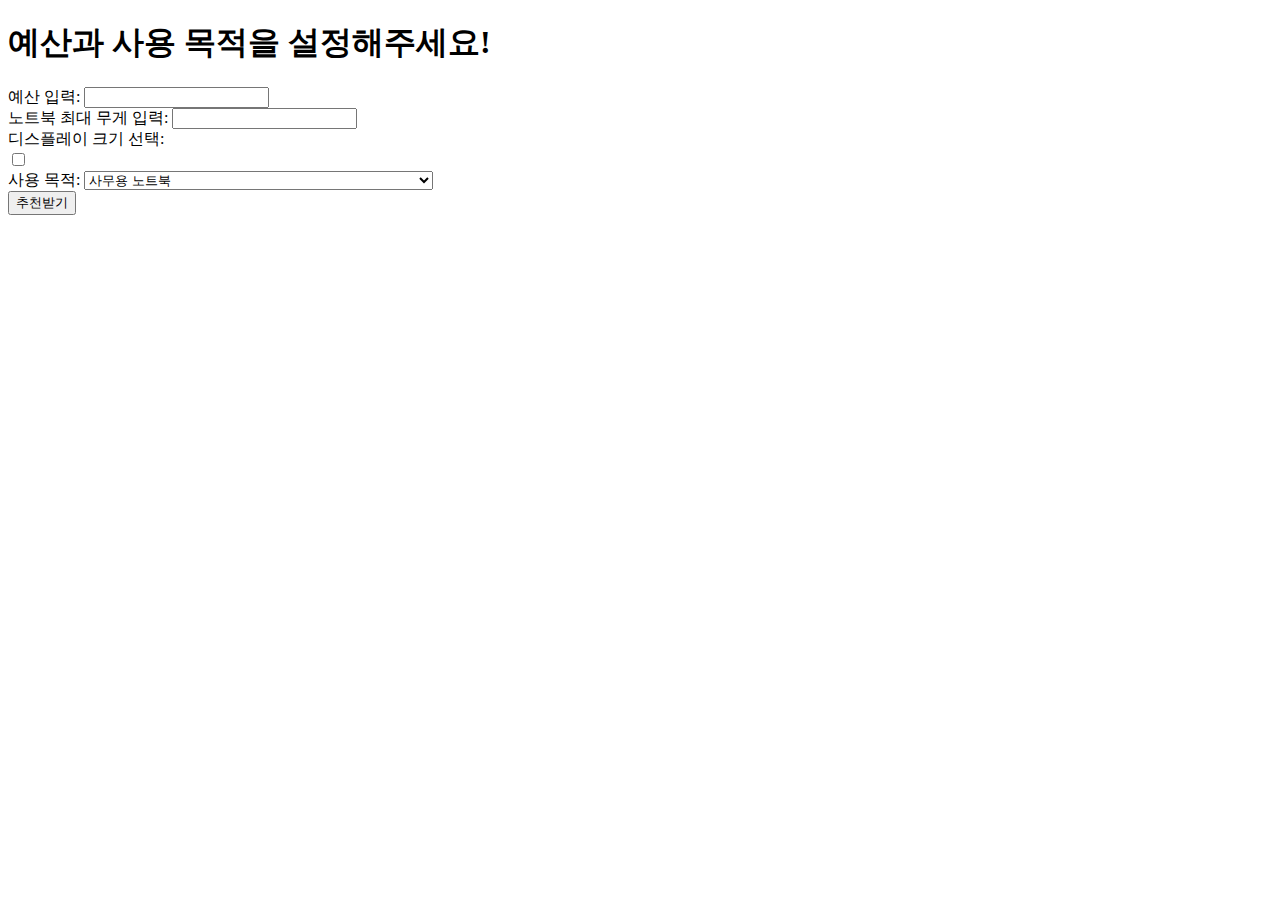
==== LaptopGG/src/main/resources/templates/recommendation-form.html @ fee34ae1 "Fix: fix recommendation logic" ====
<!DOCTYPE html>
<html lang="ko" xmlns:th="http://www.thymeleaf.org">
<head>
    <meta charset="UTF-8">
    <meta name="viewport" content="width=device-width, initial-scale=1.0">
    <title>LAPTOP.GG</title>
    <link rel="stylesheet" th:href="@{/styles.css}">
</head>
<body>
<div class="container">
    <h1>예산과 사용 목적을 설정해주세요!</h1>
    <form th:action="@{/recommends}" th:object="${laptopRecommendationRequest}" method="post">
        <div class="form-group">
            <div class="label-input-group">
                <label for="budget">예산 입력: </label>
                <input type="text" id="budget" th:field="*{budget}">
            </div>
        </div>
        <div class="form-group">
            <div class="label-input-group">
                <label for="weight">노트북 최대 무게 입력: </label>
                <input type="text" id="weight" th:field="*{weight}">
            </div>
        </div>

        <!-- 디스플레이 크기 선택 (체크박스) -->
        <div class="form-group">
            <label>디스플레이 크기 선택:</label>
            <div class="checkbox-group">
                <div class="checkbox-scrollable">
                    <!-- displaySizeList를 반복하여 체크박스를 생성 -->
                    <div th:each="displaySize : ${displaySizeList}" class="checkbox-item">
                        <input type="checkbox" th:id="${'displaySize_' + displaySize}" th:field="*{displaySize}" th:value="${displaySize}" />
                        <label th:for="${'displaySize_' + displaySize}" th:text="${displaySize + '인치'}"></label>
                    </div>
                </div>
            </div>
        </div>


        <!-- 목적 선택 (PurposeDetail) -->
        <div class="form-group">
            <div class="label-input-group">
                <label for="purpose">사용 목적:</label>
                <select id="purpose" name="purpose" th:field="*{purpose}">
                    <option value="OFFICE">사무용 노트북</option>
                    <option value="OFFICE_LOL">사무용 + 롤(저사양게임) 노트북</option>
                    <option value="LIGHT_OFFICE">가벼운 사무용 노트북</option>
                    <option value="CREATOR">영상편집용 노트북</option>
                    <option value="LIGHT_GAMING">무게가 가벼운 게이밍 노트북</option>
                    <option value="MAINSTREAM_GAMING">메이플, 롤, 발로란트, 로아 등 주요 온라인 게임용 노트북</option>
                    <option value="HEAVY_GAMING">AAA, 스팀게임 용 고사양 노트북</option>
                </select>
            </div>
        </div>

        <!-- 제출 버튼 -->
        <div class="form-group">
            <button type="submit">추천받기</button>
        </div>
    </form>
</div>
</body>
</html>
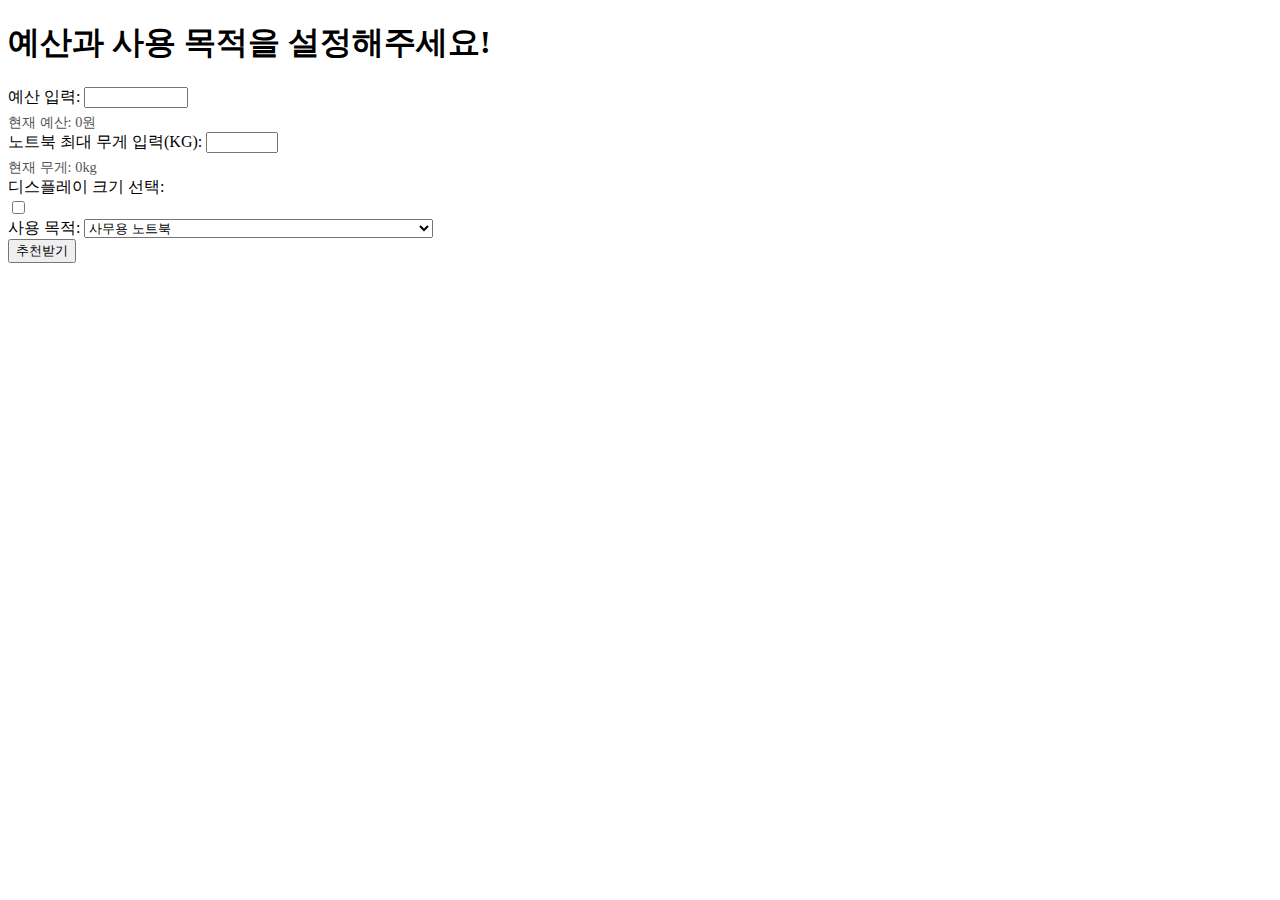
==== commit 13e5ae89: "Style: add formating code to input tag of budget and weight" ====
--- a/LaptopGG/src/main/resources/templates/recommendation-form.html
+++ b/LaptopGG/src/main/resources/templates/recommendation-form.html
@@ -1,64 +1,104 @@
-<!DOCTYPE html>
-<html lang="ko" xmlns:th="http://www.thymeleaf.org">
-<head>
-    <meta charset="UTF-8">
-    <meta name="viewport" content="width=device-width, initial-scale=1.0">
-    <title>LAPTOP.GG</title>
-    <link rel="stylesheet" th:href="@{/styles.css}">
-</head>
-<body>
-<div class="container">
-    <h1>예산과 사용 목적을 설정해주세요!</h1>
-    <form th:action="@{/recommends}" th:object="${laptopRecommendationRequest}" method="post">
-        <div class="form-group">
-            <div class="label-input-group">
-                <label for="budget">예산 입력: </label>
-                <input type="text" id="budget" th:field="*{budget}">
-            </div>
-        </div>
-        <div class="form-group">
-            <div class="label-input-group">
-                <label for="weight">노트북 최대 무게 입력: </label>
-                <input type="text" id="weight" th:field="*{weight}">
-            </div>
-        </div>
-
-        <!-- 디스플레이 크기 선택 (체크박스) -->
-        <div class="form-group">
-            <label>디스플레이 크기 선택:</label>
-            <div class="checkbox-group">
-                <div class="checkbox-scrollable">
-                    <!-- displaySizeList를 반복하여 체크박스를 생성 -->
-                    <div th:each="displaySize : ${displaySizeList}" class="checkbox-item">
-                        <input type="checkbox" th:id="${'displaySize_' + displaySize}" th:field="*{displaySize}" th:value="${displaySize}" />
-                        <label th:for="${'displaySize_' + displaySize}" th:text="${displaySize + '인치'}"></label>
-                    </div>
-                </div>
-            </div>
-        </div>
-
-
-        <!-- 목적 선택 (PurposeDetail) -->
-        <div class="form-group">
-            <div class="label-input-group">
-                <label for="purpose">사용 목적:</label>
-                <select id="purpose" name="purpose" th:field="*{purpose}">
-                    <option value="OFFICE">사무용 노트북</option>
-                    <option value="OFFICE_LOL">사무용 + 롤(저사양게임) 노트북</option>
-                    <option value="LIGHT_OFFICE">가벼운 사무용 노트북</option>
-                    <option value="CREATOR">영상편집용 노트북</option>
-                    <option value="LIGHT_GAMING">무게가 가벼운 게이밍 노트북</option>
-                    <option value="MAINSTREAM_GAMING">메이플, 롤, 발로란트, 로아 등 주요 온라인 게임용 노트북</option>
-                    <option value="HEAVY_GAMING">AAA, 스팀게임 용 고사양 노트북</option>
-                </select>
-            </div>
-        </div>
-
-        <!-- 제출 버튼 -->
-        <div class="form-group">
-            <button type="submit">추천받기</button>
-        </div>
-    </form>
-</div>
-</body>
-</html>
+<!DOCTYPE html>
+<html lang="ko" xmlns:th="http://www.thymeleaf.org">
+<head>
+    <meta charset="UTF-8">
+    <meta name="viewport" content="width=device-width, initial-scale=1.0">
+    <title>LAPTOP.GG</title>
+    <link rel="stylesheet" th:href="@{/styles.css}">
+</head>
+<body>
+<div class="container">
+    <h1>예산과 사용 목적을 설정해주세요!</h1>
+    <form th:action="@{/recommends}" th:object="${laptopRecommendationRequest}" method="post">
+        <div class="form-group">
+            <div class="label-input-group">
+                <label for="budget">예산 입력: </label>
+                <input type="number" min="0" max="10000000" step="100000" id="budget" th:field="*{budget}" oninput="updateBudgetDisplay()">
+                <!-- 현재 예산 표시 -->
+                <div id="budgetDisplay" style="margin-top: 5px; font-size: 0.9em; color: #555;">
+                    현재 예산: 0원
+                </div>
+            </div>
+        </div>
+        <div class="form-group">
+            <div class="label-input-group">
+                <label for="weight">노트북 최대 무게 입력(KG): </label>
+                <input type="number" min="0" max="10" step="0.1" id="weight" th:field="*{weight}" oninput="updateWeightDisplay()">
+                <!-- 현재 무게 표시 -->
+                <div id="weightDisplay" style="margin-top: 5px; font-size: 0.9em; color: #555;">
+                    현재 무게: 1.0kg
+                </div>
+            </div>
+        </div>
+
+        <!-- 디스플레이 크기 선택 (체크박스) -->
+        <div class="form-group">
+            <label>디스플레이 크기 선택:</label>
+            <div class="checkbox-group">
+                <div class="checkbox-scrollable">
+                    <!-- displaySizeList를 반복하여 체크박스를 생성 -->
+                    <div th:each="displaySize : ${displaySizeList}" class="checkbox-item">
+                        <input type="checkbox" th:id="${'displaySize_' + displaySize}" th:field="*{displaySize}" th:value="${displaySize}" />
+                        <label th:for="${'displaySize_' + displaySize}" th:text="${displaySize + '인치'}"></label>
+                    </div>
+                </div>
+            </div>
+        </div>
+
+
+        <!-- 목적 선택 (PurposeDetail) -->
+        <div class="form-group">
+            <div class="label-input-group">
+                <label for="purpose">사용 목적:</label>
+                <select id="purpose" name="purpose" th:field="*{purpose}">
+                    <option value="OFFICE">사무용 노트북</option>
+                    <option value="OFFICE_LOL">사무용 + 롤(저사양게임) 노트북</option>
+                    <option value="LIGHT_OFFICE">가벼운 사무용 노트북</option>
+                    <option value="CREATOR">영상편집용 노트북</option>
+                    <option value="LIGHT_GAMING">무게가 가벼운 게이밍 노트북</option>
+                    <option value="MAINSTREAM_GAMING">메이플, 롤, 발로란트, 로아 등 주요 온라인 게임용 노트북</option>
+                    <option value="HEAVY_GAMING">AAA, 스팀게임 용 고사양 노트북</option>
+                </select>
+            </div>
+        </div>
+
+        <!-- 제출 버튼 -->
+        <div class="form-group">
+            <button type="submit">추천받기</button>
+        </div>
+    </form>
+</div>
+</body>
+<script>
+    function updateBudgetDisplay() {
+        const budgetInput = document.getElementById('budget');
+        const budgetDisplay = document.getElementById('budgetDisplay');
+        const value = budgetInput.value;
+
+        if (!isNaN(value) && value !== '') {
+            // 숫자를 쉼표로 포맷하고 텍스트 업데이트
+            budgetDisplay.textContent = `현재 예산: ${Number(value).toLocaleString()}원`;
+        } else {
+            budgetDisplay.textContent = '현재 예산: 0원';
+        }
+    }
+
+    function updateWeightDisplay() {
+        const weightInput = document.getElementById('weight');
+        const weightDisplay = document.getElementById('weightDisplay');
+        const value = weightInput.value;
+
+        if (!isNaN(value) && value !== '') {
+            weightDisplay.textContent = `현재 무게: ${value}kg`;
+        } else {
+            weightDisplay.textContent = '현재 무게: 0kg';
+        }
+    }
+
+    // 페이지 로드 시 초기화
+    document.addEventListener('DOMContentLoaded', () => {
+        updateBudgetDisplay();
+        updateWeightDisplay();
+    });
+</script>
+</html>
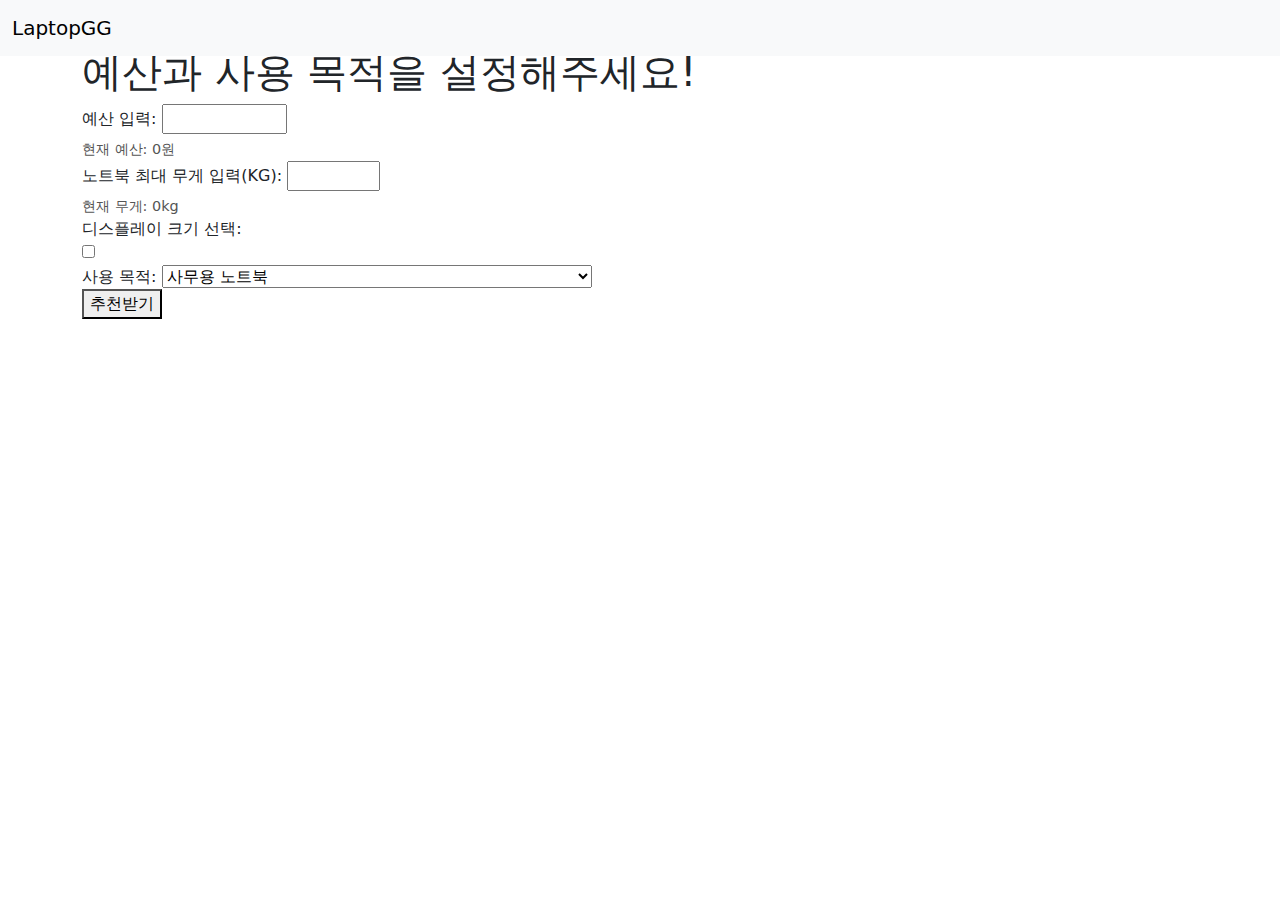
==== commit 42cd7bdf: "Style: adjust css detail" ====
--- a/LaptopGG/src/main/resources/templates/recommendation-form.html
+++ b/LaptopGG/src/main/resources/templates/recommendation-form.html
@@ -5,9 +5,17 @@
     <meta name="viewport" content="width=device-width, initial-scale=1.0">
     <title>LAPTOP.GG</title>
     <link rel="stylesheet" th:href="@{/styles.css}">
+    <link href="https://cdn.jsdelivr.net/npm/bootstrap@5.3.3/dist/css/bootstrap.min.css" rel="stylesheet" integrity="sha384-QWTKZyjpPEjISv5WaRU9OFeRpok6YctnYmDr5pNlyT2bRjXh0JMhjY6hW+ALEwIH" crossorigin="anonymous">
 </head>
+<header>
+    <nav class="navbar fixed-top navbar-light bg-light">
+        <div class="container-fluid">
+            <a class="navbar-brand" href="/recommends">LaptopGG</a>
+        </div>
+    </nav>
+</header>
 <body>
-<div class="container">
+<div class="container mt-5">
     <h1>예산과 사용 목적을 설정해주세요!</h1>
     <form th:action="@{/recommends}" th:object="${laptopRecommendationRequest}" method="post">
         <div class="form-group">
@@ -52,6 +60,7 @@
                 <label for="purpose">사용 목적:</label>
                 <select id="purpose" name="purpose" th:field="*{purpose}">
                     <option value="OFFICE">사무용 노트북</option>
+                    <option value="LONG_BATTERY">배터리가 오래가는 노트북</option>
                     <option value="OFFICE_LOL">사무용 + 롤(저사양게임) 노트북</option>
                     <option value="LIGHT_OFFICE">가벼운 사무용 노트북</option>
                     <option value="CREATOR">영상편집용 노트북</option>
@@ -68,6 +77,7 @@
         </div>
     </form>
 </div>
+<script src="https://cdn.jsdelivr.net/npm/bootstrap@5.3.3/dist/js/bootstrap.bundle.min.js" integrity="sha384-YvpcrYf0tY3lHB60NNkmXc5s9fDVZLESaAA55NDzOxhy9GkcIdslK1eN7N6jIeHz" crossorigin="anonymous"></script>
 </body>
 <script>
     function updateBudgetDisplay() {
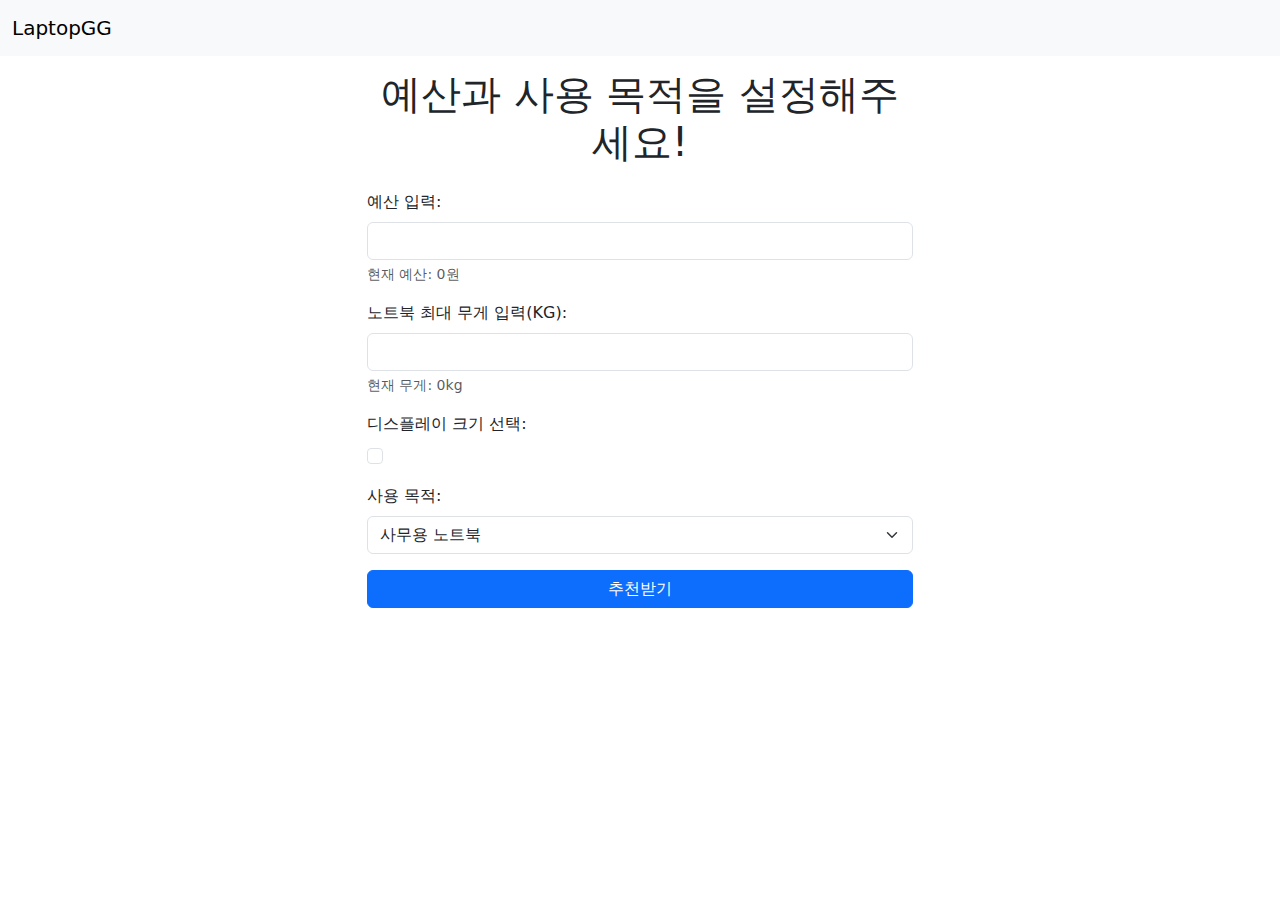
==== commit aae27c29: "Style: adjust bootstrap and css" ====
--- a/LaptopGG/src/main/resources/templates/recommendation-form.html
+++ b/LaptopGG/src/main/resources/templates/recommendation-form.html
@@ -4,9 +4,10 @@
     <meta charset="UTF-8">
     <meta name="viewport" content="width=device-width, initial-scale=1.0">
     <title>LAPTOP.GG</title>
+    <link href="https://cdn.jsdelivr.net/npm/bootstrap@5.3.3/dist/css/bootstrap.min.css" rel="stylesheet" integrity="sha384-QWTKZyjpPEjISv5WaRU9OFeRpok6YctnYmDr5pNlyT2bRjXh0JMhjY6hW+ALEwIH" crossorigin="anonymous">
     <link rel="stylesheet" th:href="@{/styles.css}">
-    <link href="https://cdn.jsdelivr.net/npm/bootstrap@5.3.3/dist/css/bootstrap.min.css" rel="stylesheet" integrity="sha384-QWTKZyjpPEjISv5WaRU9OFeRpok6YctnYmDr5pNlyT2bRjXh0JMhjY6hW+ALEwIH" crossorigin="anonymous">
 </head>
+<body>
 <header>
     <nav class="navbar fixed-top navbar-light bg-light">
         <div class="container-fluid">
@@ -14,71 +15,65 @@
         </div>
     </nav>
 </header>
-<body>
-<div class="container mt-5">
-    <h1>예산과 사용 목적을 설정해주세요!</h1>
-    <form th:action="@{/recommends}" th:object="${laptopRecommendationRequest}" method="post">
-        <div class="form-group">
-            <div class="label-input-group">
-                <label for="budget">예산 입력: </label>
-                <input type="number" min="0" max="10000000" step="100000" id="budget" th:field="*{budget}" oninput="updateBudgetDisplay()">
-                <!-- 현재 예산 표시 -->
-                <div id="budgetDisplay" style="margin-top: 5px; font-size: 0.9em; color: #555;">
-                    현재 예산: 0원
-                </div>
-            </div>
-        </div>
-        <div class="form-group">
-            <div class="label-input-group">
-                <label for="weight">노트북 최대 무게 입력(KG): </label>
-                <input type="number" min="0" max="10" step="0.1" id="weight" th:field="*{weight}" oninput="updateWeightDisplay()">
-                <!-- 현재 무게 표시 -->
-                <div id="weightDisplay" style="margin-top: 5px; font-size: 0.9em; color: #555;">
-                    현재 무게: 1.0kg
-                </div>
-            </div>
-        </div>
-
-        <!-- 디스플레이 크기 선택 (체크박스) -->
-        <div class="form-group">
-            <label>디스플레이 크기 선택:</label>
-            <div class="checkbox-group">
-                <div class="checkbox-scrollable">
-                    <!-- displaySizeList를 반복하여 체크박스를 생성 -->
-                    <div th:each="displaySize : ${displaySizeList}" class="checkbox-item">
-                        <input type="checkbox" th:id="${'displaySize_' + displaySize}" th:field="*{displaySize}" th:value="${displaySize}" />
-                        <label th:for="${'displaySize_' + displaySize}" th:text="${displaySize + '인치'}"></label>
+<div class="container" style="margin-top: 70px;">
+    <div class="row justify-content-center">
+        <div class="col-12 col-md-6">
+            <h1 class="mb-4 text-center">예산과 사용 목적을 설정해주세요!</h1>
+            <form th:action="@{/recommends}" th:object="${laptopRecommendationRequest}" method="post">
+                <div class="mb-3">
+                    <label for="budget" class="form-label">예산 입력:</label>
+                    <input type="number" class="form-control" min="0" max="10000000" step="100000" id="budget" th:field="*{budget}" oninput="updateBudgetDisplay()">
+                    <!-- 현재 예산 표시 -->
+                    <div id="budgetDisplay" class="form-text">
+                        현재 예산: 0원
                     </div>
                 </div>
-            </div>
+                <div class="mb-3">
+                    <label for="weight" class="form-label">노트북 최대 무게 입력(KG):</label>
+                    <input type="number" class="form-control" min="0" max="10" step="0.1" id="weight" th:field="*{weight}" oninput="updateWeightDisplay()">
+                    <!-- 현재 무게 표시 -->
+                    <div id="weightDisplay" class="form-text">
+                        현재 무게: 1.0kg
+                    </div>
+                </div>
+
+                <!-- 디스플레이 크기 선택 (체크박스) -->
+                <div class="mb-3">
+                    <label class="form-label">디스플레이 크기 선택:</label>
+                    <div>
+                        <!-- displaySizeList를 반복하여 체크박스를 생성 -->
+                        <div th:each="displaySize : ${displaySizeList}" class="form-check">
+                            <input type="checkbox" class="form-check-input" th:id="${'displaySize_' + displaySize}" th:field="*{displaySize}" th:value="${displaySize}" />
+                            <label class="form-check-label" th:for="${'displaySize_' + displaySize}" th:text="${displaySize + '인치'}"></label>
+                        </div>
+                    </div>
+                </div>
+
+                <!-- 목적 선택 (PurposeDetail) -->
+                <div class="mb-3">
+                    <label for="purpose" class="form-label">사용 목적:</label>
+                    <select id="purpose" name="purpose" class="form-select" th:field="*{purpose}">
+                        <option value="OFFICE">사무용 노트북</option>
+                        <option value="LONG_BATTERY">배터리가 오래가는 노트북</option>
+                        <option value="OFFICE_LOL">사무용 + 롤(저사양게임) 노트북</option>
+                        <option value="LIGHT_OFFICE">가벼운 사무용 노트북</option>
+                        <option value="CREATOR">영상편집용 노트북</option>
+                        <option value="LIGHT_GAMING">무게가 가벼운 게이밍 노트북</option>
+                        <option value="MAINSTREAM_GAMING">메이플, 롤, 발로란트, 로아 등 주요 온라인 게임용 노트북</option>
+                        <option value="HEAVY_GAMING">AAA, 스팀게임 용 고사양 노트북</option>
+                    </select>
+                </div>
+
+                <!-- 제출 버튼 -->
+                <div class="d-grid">
+                    <button type="submit" class="btn btn-primary">추천받기</button>
+                </div>
+            </form>
         </div>
-
-
-        <!-- 목적 선택 (PurposeDetail) -->
-        <div class="form-group">
-            <div class="label-input-group">
-                <label for="purpose">사용 목적:</label>
-                <select id="purpose" name="purpose" th:field="*{purpose}">
-                    <option value="OFFICE">사무용 노트북</option>
-                    <option value="LONG_BATTERY">배터리가 오래가는 노트북</option>
-                    <option value="OFFICE_LOL">사무용 + 롤(저사양게임) 노트북</option>
-                    <option value="LIGHT_OFFICE">가벼운 사무용 노트북</option>
-                    <option value="CREATOR">영상편집용 노트북</option>
-                    <option value="LIGHT_GAMING">무게가 가벼운 게이밍 노트북</option>
-                    <option value="MAINSTREAM_GAMING">메이플, 롤, 발로란트, 로아 등 주요 온라인 게임용 노트북</option>
-                    <option value="HEAVY_GAMING">AAA, 스팀게임 용 고사양 노트북</option>
-                </select>
-            </div>
-        </div>
-
-        <!-- 제출 버튼 -->
-        <div class="form-group">
-            <button type="submit">추천받기</button>
-        </div>
-    </form>
+    </div>
 </div>
+<!-- 부트스트랩 JS -->
 <script src="https://cdn.jsdelivr.net/npm/bootstrap@5.3.3/dist/js/bootstrap.bundle.min.js" integrity="sha384-YvpcrYf0tY3lHB60NNkmXc5s9fDVZLESaAA55NDzOxhy9GkcIdslK1eN7N6jIeHz" crossorigin="anonymous"></script>
-</body>
 <script>
     function updateBudgetDisplay() {
         const budgetInput = document.getElementById('budget');
@@ -111,4 +106,5 @@
         updateWeightDisplay();
     });
 </script>
+</body>
 </html>
